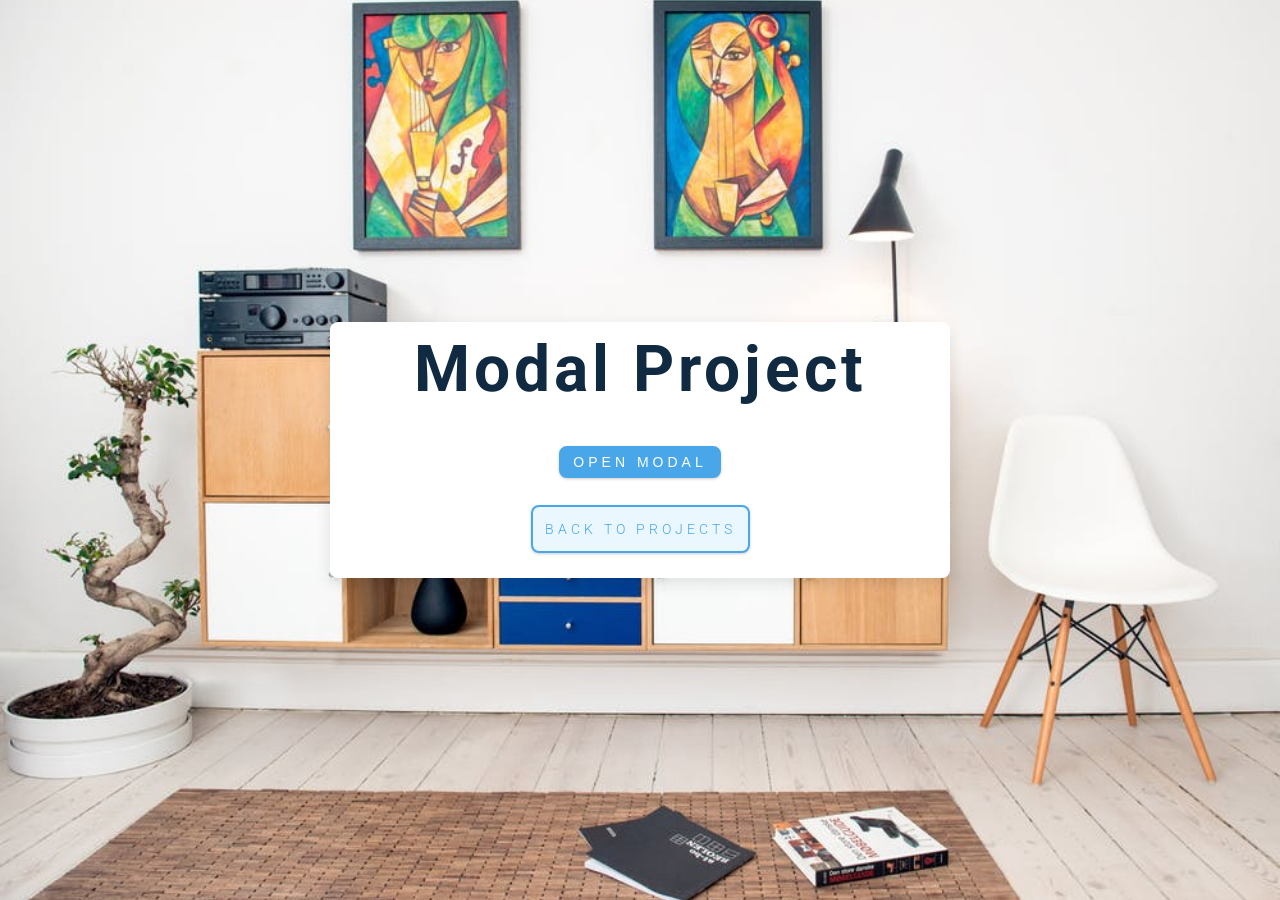
==== 06-modal/index.html @ 1056523b "se agregan proyectos de sidebar y modal junto a pequeños ajustes" ====
<!DOCTYPE html>
<html lang="en">
  <head>
    <meta charset="UTF-8" />
    <meta name="viewport" content="width=device-width, initial-scale=1.0" />
    <title>Modal</title>
    <!-- font-awesome -->
    <link
      rel="stylesheet"
      href="https://cdnjs.cloudflare.com/ajax/libs/font-awesome/5.14.0/css/all.min.css"
    />
    <!-- styles -->
    <link rel="stylesheet" href="styles.css" />
  </head>
  <body>

    

    <!--hero-->
    <header class="hero">
      <div class="banner">
        <h1>modal project</h1>
        <button class="btn modal-btn">
          open modal
        </button>
        <!--back btn-->
        <div class="btn-area">
          <a class="btn-back" href="/index.html">Back to Projects</a>
        </div>
      </div>
    </header>
    <!--end of hero-->
    <!--modal-->
    <div class="modal-overlay">
      <div class="modal-container">
        <h3>modal content</h3>
        <button class="close-btn">
          <i class="fas fa-times"></i>
        </button>
      </div>
    </div>
    <!-- javascript -->
    <script src="app.js"></script>
  </body>
</html>
---- 06-modal/styles.css ----
/*
=============== 
Fonts
===============
*/
@import url("https://fonts.googleapis.com/css?family=Open+Sans|Roboto:400,700&display=swap");

/*
=============== 
Variables
===============
*/

:root {
  /* dark shades of primary color*/
  --clr-primary-1: hsl(205, 86%, 17%);
  --clr-primary-2: hsl(205, 77%, 27%);
  --clr-primary-3: hsl(205, 72%, 37%);
  --clr-primary-4: hsl(205, 63%, 48%);
  /* primary/main color */
  --clr-primary-5: #49a6e9;
  /* --clr-primary-5: rgb(73, 166, 233); */
  /* lighter shades of primary color */
  --clr-primary-6: hsl(205, 89%, 70%);
  --clr-primary-7: hsl(205, 90%, 76%);
  --clr-primary-8: hsl(205, 86%, 81%);
  --clr-primary-9: hsl(205, 90%, 88%);
  --clr-primary-10: hsl(205, 100%, 96%);
  /* darkest grey - used for headings */
  --clr-grey-1: hsl(209, 61%, 16%);
  --clr-grey-2: hsl(211, 39%, 23%);
  --clr-grey-3: hsl(209, 34%, 30%);
  --clr-grey-4: hsl(209, 28%, 39%);
  /* grey used for paragraphs */
  --clr-grey-5: hsl(210, 22%, 49%);
  --clr-grey-6: hsl(209, 23%, 60%);
  --clr-grey-7: hsl(211, 27%, 70%);
  --clr-grey-8: hsl(210, 31%, 80%);
  --clr-grey-9: hsl(212, 33%, 89%);
  --clr-grey-10: hsl(210, 36%, 96%);
  --clr-white: #fff;
  --clr-red-dark: hsl(360, 67%, 44%);
  --clr-red-light: hsl(360, 71%, 66%);
  --clr-green-dark: hsl(125, 67%, 44%);
  --clr-green-light: hsl(125, 71%, 66%);
  --clr-black: #222;
  --ff-primary: "Roboto", sans-serif;
  --ff-secondary: "Open Sans", sans-serif;
  --transition: all 0.3s linear;
  --spacing: 0.25rem;
  --radius: 0.5rem;
  --light-shadow: 0 5px 15px rgba(0, 0, 0, 0.1);
  --dark-shadow: 0 5px 15px rgba(0, 0, 0, 0.2);
  --max-width: 1170px;
  --fixed-width: 620px;
}
/*
=============== 
Global Styles
===============
*/

*,
::after,
::before {
  margin: 0;
  padding: 0;
  box-sizing: border-box;
}
body {
  font-family: var(--ff-secondary);
  background: var(--clr-grey-10);
  color: var(--clr-grey-1);
  line-height: 1.5;
  font-size: 0.875rem;
}
ul {
  list-style-type: none;
}
a {
  text-decoration: none;
}
img:not(.logo) {
  width: 100%;
}
img {
  display: block;
}

h1,
h2,
h3,
h4 {
  letter-spacing: var(--spacing);
  text-transform: capitalize;
  line-height: 1.25;
  margin-bottom: 0.75rem;
  font-family: var(--ff-primary);
}
h1 {
  font-size: 3rem;
}
h2 {
  font-size: 2rem;
}
h3 {
  font-size: 1.25rem;
}
h4 {
  font-size: 0.875rem;
}
p {
  margin-bottom: 1.25rem;
  color: var(--clr-grey-5);
}
@media screen and (min-width: 800px) {
  h1 {
    font-size: 4rem;
  }
  h2 {
    font-size: 2.5rem;
  }
  h3 {
    font-size: 1.75rem;
  }
  h4 {
    font-size: 1rem;
  }
  body {
    font-size: 1rem;
  }
  h1,
  h2,
  h3,
  h4 {
    line-height: 1;
  }
}
/*  global classes */

.btn {
  text-transform: uppercase;
  background: transparent;
  color: var(--clr-black);
  padding: 0.375rem 0.75rem;
  letter-spacing: var(--spacing);
  display: inline-block;
  transition: var(--transition);
  font-size: 0.875rem;
  border: 2px solid var(--clr-black);
  cursor: pointer;
  box-shadow: 0 1px 3px rgba(0, 0, 0, 0.2);
  border-radius: var(--radius);
}
.btn:hover {
  color: var(--clr-white);
  background: var(--clr-black);
}
/* section */
.section {
  padding: 5rem 0;
}

.section-center {
  width: 90vw;
  margin: 0 auto;
  max-width: 1170px;
}
@media screen and (min-width: 992px) {
  .section-center {
    width: 95vw;
  }
}
main {
  min-height: 100vh;
  display: grid;
  place-items: center;
}
/*
=============== 
Modal
===============
*/
.hero {
  min-height: 100vh;
  background: url("./hero.jpeg") center/cover no-repeat;
  display: grid;
  place-items: center;
}
.banner {
  background: var(--clr-white);
  padding: 1rem 0;
  border-radius: var(--radius);
  box-shadow: var(--light-shadow);
  text-align: center;
  width: 90vw;
  max-width: var(--fixed-width);
}
.modal-btn {
  margin-top: 2rem;
  background: var(--clr-primary-5);
  border-color: var(--clr-primary-5);
  color: var(--clr-white);
}
.modal-btn:hover {
  background: transparent;
  color: var(--clr-primary-5);
}
.modal-overlay {
  position: fixed;
  top: 0;
  left: 0;
  width: 100%;
  height: 100%;
  background: rgba(21, 27, 31, 0.5);
  display: grid;
  place-items: center;
  transition: var(--transition);
  visibility: hidden;
  z-index: -10;
}
/* OPEN/CLOSE MODAL */
.open-modal {
  visibility: visible;
  z-index: 10;
}
.modal-container {
  background: var(--clr-white);
  border-radius: var(--radius);
  width: 90vw;
  height: 30vh;
  max-width: var(--fixed-width);
  text-align: center;
  display: grid;
  place-items: center;
  position: relative;
}
.close-btn {
  position: absolute;
  top: 1rem;
  right: 1rem;
  font-size: 2rem;
  background: transparent;
  border-color: transparent;
  color: var(--clr-red-dark);
  cursor: pointer;
  transition: var(--transition);
}
.close-btn:hover {
  color: var(--clr-red-light);
  transform: scale(1.3);
}


.btn-area {
  position: relative;
  padding-top: 3vh;
  padding-bottom: 1vh;
}

.btn-back {
  font-family: var(--ff-primary);
  text-transform: uppercase;
  background: var( --clr-primary-10);
  color: var(--clr-primary-5);
  letter-spacing: var(--spacing);
  display: inline-block;
  font-weight: 300;
  transition: var(--transition-2);
  border: 2px solid var(--clr-primary-5);
  cursor: pointer;
  box-shadow: 0 1px 3px rgba(0, 0, 0, 0.2);
  border-radius: var(--radius);
  font-size: 1.5vh;
  padding: 0.75rem 0.75rem;
}

.btn-back:hover {
  color: var(--clr-white);
  background: var(--clr-primary-5);
}
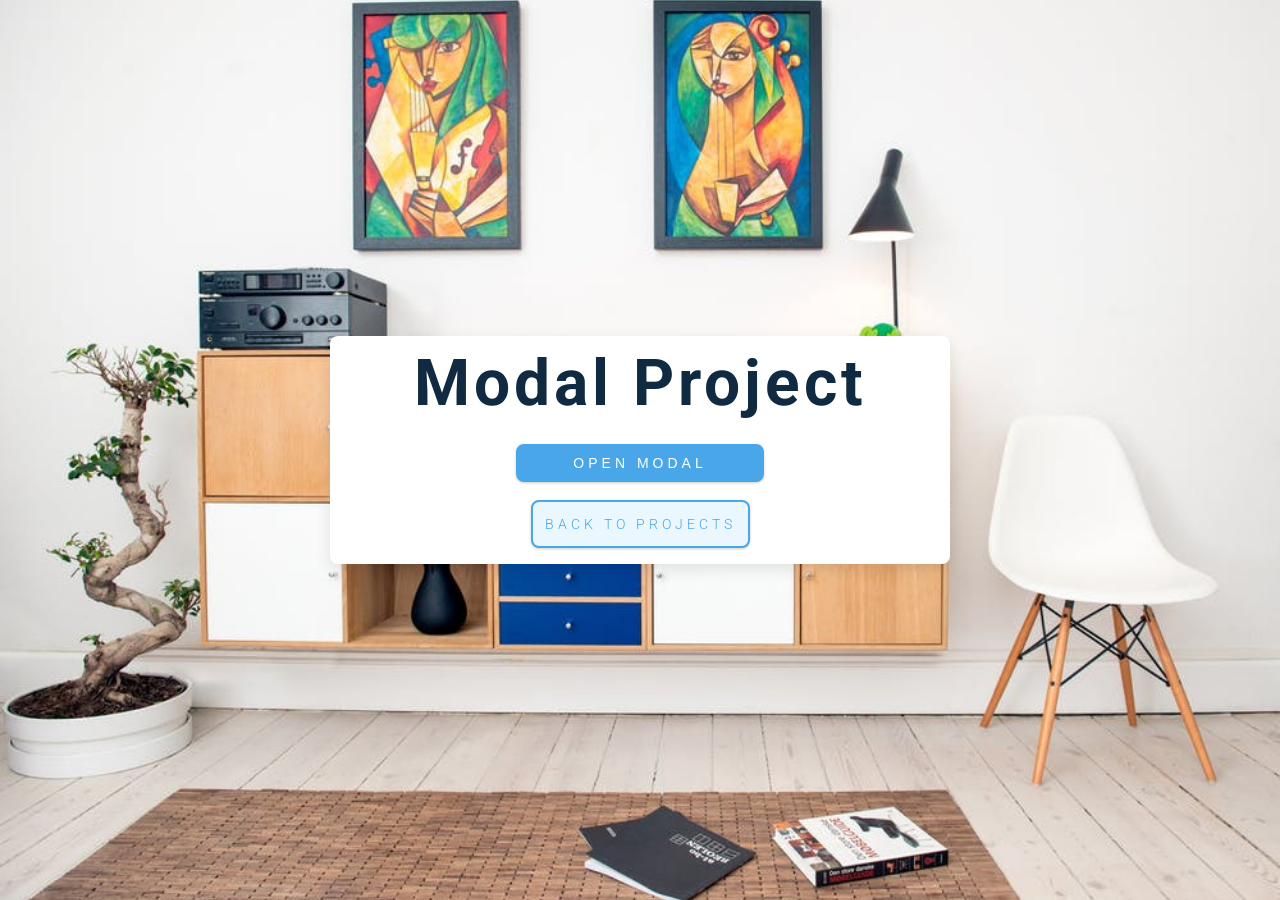
==== commit 135f9989: "ajuste en modal" ====
--- a/06-modal/index.html
+++ b/06-modal/index.html
@@ -23,11 +23,9 @@
         <button class="btn modal-btn">
           open modal
         </button>
-        <!--back btn-->
-        <div class="btn-area">
-          <a class="btn-back" href="/index.html">Back to Projects</a>
-        </div>
+        <a class="btn-back" href="/index.html">Back to Projects</a>
       </div>
+      
     </header>
     <!--end of hero-->
     <!--modal-->
--- a/06-modal/styles.css
+++ b/06-modal/styles.css
@@ -188,6 +188,9 @@
   place-items: center;
 }
 .banner {
+  display: flex;
+  flex-direction: column;
+  align-items: center;
   background: var(--clr-white);
   padding: 1rem 0;
   border-radius: var(--radius);
@@ -197,7 +200,9 @@
   max-width: var(--fixed-width);
 }
 .modal-btn {
-  margin-top: 2rem;
+  margin-top: 1rem;
+  width: 40%;
+  padding: 1vh;
   background: var(--clr-primary-5);
   border-color: var(--clr-primary-5);
   color: var(--clr-white);
@@ -249,13 +254,6 @@
 .close-btn:hover {
   color: var(--clr-red-light);
   transform: scale(1.3);
-}
-
-
-.btn-area {
-  position: relative;
-  padding-top: 3vh;
-  padding-bottom: 1vh;
 }
 
 .btn-back {
@@ -273,6 +271,7 @@
   border-radius: var(--radius);
   font-size: 1.5vh;
   padding: 0.75rem 0.75rem;
+  margin-top:2vh ;
 }
 
 .btn-back:hover {
